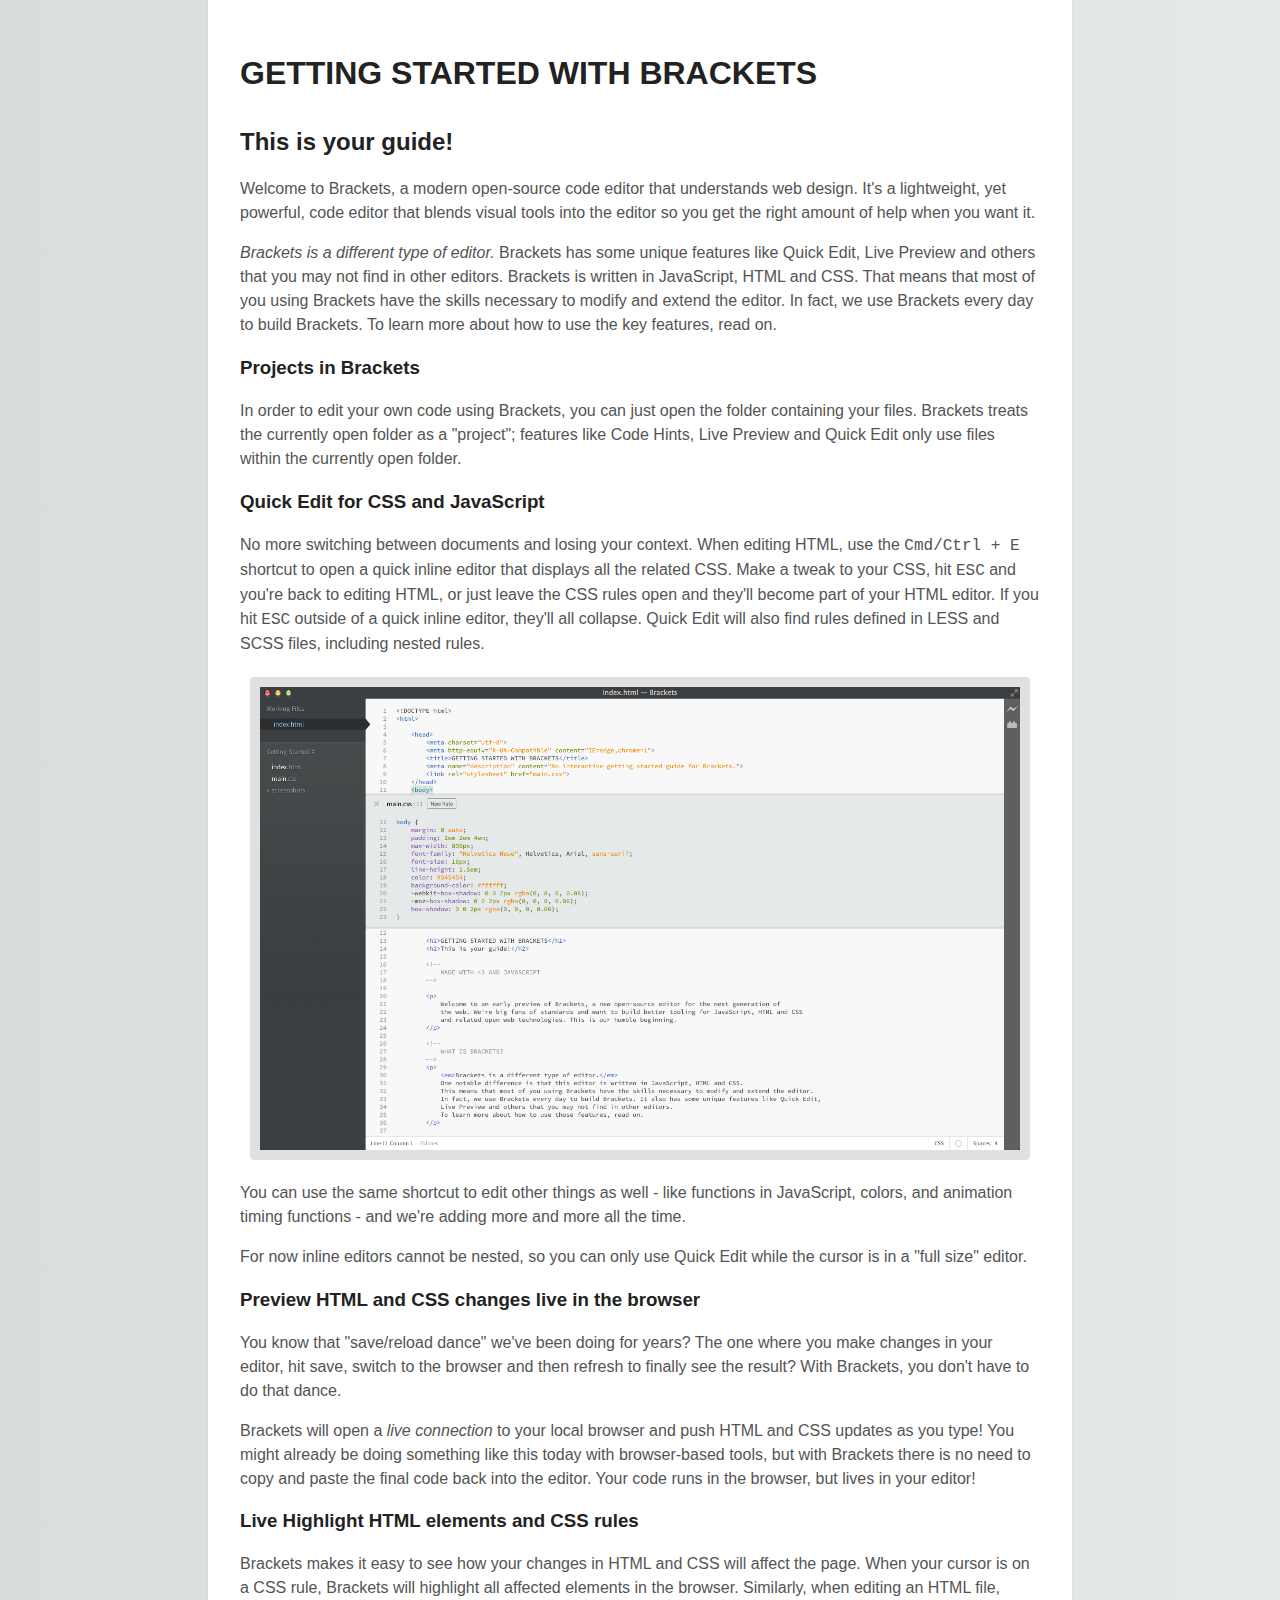
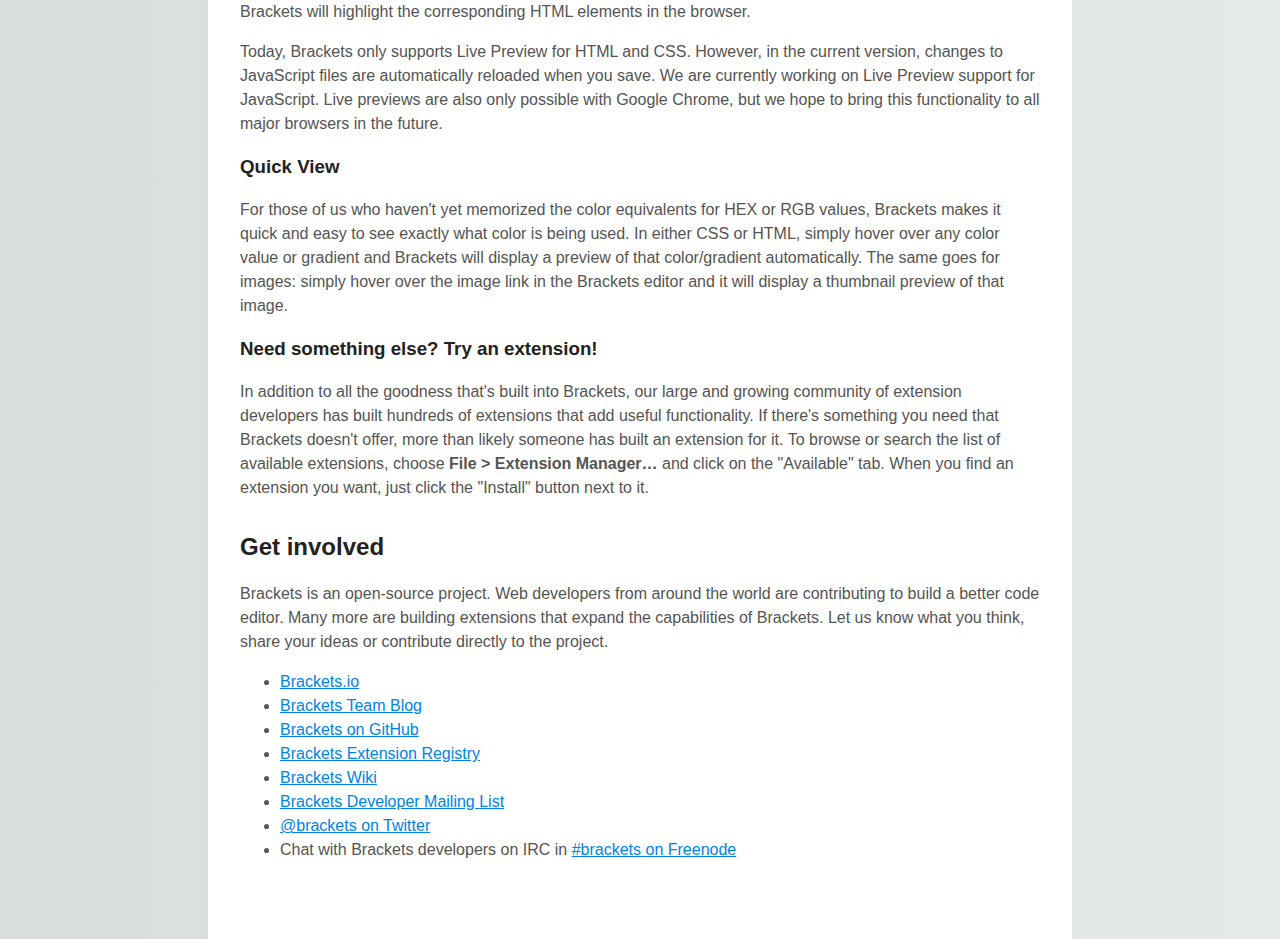
==== index.html @ 845dfa9a "html" ====
<!DOCTYPE html>
<html>
    
    <head>
        <meta charset="utf-8">
        <meta http-equiv="X-UA-Compatible" content="IE=edge">
        <title>GETTING STARTED WITH BRACKETS</title>
        <meta name="description" content="An interactive getting started guide for Brackets.">
        <link rel="stylesheet" href="main.css">
    </head>
    <body>
        
        <h1>GETTING STARTED WITH BRACKETS</h1>
        <h2>This is your guide!</h2>
        
        <!--
            MADE WITH <3 AND JAVASCRIPT
        -->
        
        <p>
            Welcome to Brackets, a modern open-source code editor that understands web design. It's a lightweight,
            yet powerful, code editor that blends visual tools into the editor so you get the right amount of help
            when you want it.
        </p>
        
        <!--
            WHAT IS BRACKETS?
        -->
        <p>
            <em>Brackets is a different type of editor.</em>
            Brackets has some unique features like Quick Edit, Live Preview and others that you may not find in other
            editors. Brackets is written in JavaScript, HTML and CSS. That means that most of you using Brackets
            have the skills necessary to modify and extend the editor. In fact, we use Brackets every day to build
            Brackets. To learn more about how to use the key features, read on.
        </p>
        
        <!--
            GET STARTED WITH YOUR OWN FILES
        -->
        
        <h3>Projects in Brackets</h3>
        <p>
            In order to edit your own code using Brackets, you can just open the folder containing your files.
            Brackets treats the currently open folder as a "project"; features like Code Hints, Live Preview and
            Quick Edit only use files within the currently open folder.
        </p>
        
        <samp>
            Once you're ready to get out of this sample project and edit your own code, you can use the dropdown
            in the left sidebar to switch folders. Right now, the dropdown says "Getting Started" - that's the
            folder containing the file you're looking at right now. Click on the dropdown and choose "Open Folder…"
            to open your own folder.
            You can also use the dropdown later to switch back to folders you've opened previously, including this
            sample project.
        </samp>
        
        <!--
            THE RELATIONSHIP BETWEEN HTML, CSS AND JAVASCRIPT
        -->
        <h3>Quick Edit for CSS and JavaScript</h3>
        <p>
            No more switching between documents and losing your context. When editing HTML, use the
            <kbd>Cmd/Ctrl + E</kbd> shortcut to open a quick inline editor that displays all the related CSS.
            Make a tweak to your CSS, hit <kbd>ESC</kbd> and you're back to editing HTML, or just leave the
            CSS rules open and they'll become part of your HTML editor. If you hit <kbd>ESC</kbd> outside of
            a quick inline editor, they'll all collapse. Quick Edit will also find rules defined in LESS and
            SCSS files, including nested rules.
        </p>
        
        <samp>
            Want to see it in action? Place your cursor on the <!-- <samp> --> tag above and press
            <kbd>Cmd/Ctrl + E</kbd>. You should see a CSS quick editor appear above, showing the CSS rule that
            applies to it. Quick Edit works in class and id attributes as well. You can use it with your
            LESS and SCSS files also.
            
            You can create new rules the same way. Click in one of the <!-- <p> --> tags above and press
            <kbd>Cmd/Ctrl + E</kbd>. There are no rules for it right now, but you can click the New Rule
            button to add a new rule for <!-- <p> -->.
        </samp>
        
        <a href="screenshots/quick-edit.png">
            <img alt="A screenshot showing CSS Quick Edit" src="screenshots/quick-edit.png" />
        </a>
        
        <p>
            You can use the same shortcut to edit other things as well - like functions in JavaScript,
            colors, and animation timing functions - and we're adding more and more all the time.
        </p>
        <p>
            For now inline editors cannot be nested, so you can only use Quick Edit while the cursor
            is in a "full size" editor.
        </p>
        
        <!--
            LIVE PREVIEW
        -->
        <h3>Preview HTML and CSS changes live in the browser</h3>
        <p>
            You know that "save/reload dance" we've been doing for years? The one where you make changes in
            your editor, hit save, switch to the browser and then refresh to finally see the result?
            With Brackets, you don't have to do that dance.
        </p>
        <p>
            Brackets will open a <em>live connection</em> to your local browser and push HTML and CSS updates as you
            type! You might already be doing something like this today with browser-based tools, but with Brackets
            there is no need to copy and paste the final code back into the editor. Your code runs in the
            browser, but lives in your editor!
        </p>
        
        <h3>Live Highlight HTML elements and CSS rules</h3>
        <p>
            Brackets makes it easy to see how your changes in HTML and CSS will affect the page. When your cursor
            is on a CSS rule, Brackets will highlight all affected elements in the browser. Similarly, when editing
            an HTML file, Brackets will highlight the corresponding HTML elements in the browser.
        </p>
        
        <samp>
            If you have Google Chrome installed, you can try this out yourself. Click on the lightning bolt
            icon in the top right corner of your Brackets window or hit <kbd>Cmd/Ctrl + Alt + P</kbd>. When
            Live Preview is enabled on an HTML document, all linked CSS documents can be edited in real-time.
            The icon will change from gray to gold when Brackets establishes a connection to your browser.
            
            Now, place your cursor on the <!-- <img> --> tag above. Notice the blue highlight that appears
            around the image in Chrome. Next, use <kbd>Cmd/Ctrl + E</kbd> to open up the defined CSS rules.
            Try changing the size of the border from 10px to 20px or change the background
            color from "transparent" to "hotpink". If you have Brackets and your browser running side-by-side, you
            will see your changes instantly reflected in your browser. Cool, right?
        </samp>
        
        <p class="note">
            Today, Brackets only supports Live Preview for HTML and CSS. However, in the current version, changes to
            JavaScript files are automatically reloaded when you save. We are currently working on Live Preview
            support for JavaScript. Live previews are also only possible with Google Chrome, but we hope
            to bring this functionality to all major browsers in the future.
        </p>
        
        <h3>Quick View</h3>
        <p>
            For those of us who haven't yet memorized the color equivalents for HEX or RGB values, Brackets makes
            it quick and easy to see exactly what color is being used. In either CSS or HTML, simply hover over any
            color value or gradient and Brackets will display a preview of that color/gradient automatically. The
            same goes for images: simply hover over the image link in the Brackets editor and it will display a
            thumbnail preview of that image.
        </p>
        
        <samp>
            To try out Quick View for yourself, place your cursor on the <!-- <body> --> tag at the top of this
            document and press <kbd>Cmd/Ctrl + E</kbd> to open a CSS quick editor. Now simply hover over any of the
            color values within the CSS. You can also see it in action on gradients by opening a CSS quick editor
            on the <!-- <html> --> tag and hovering over any of the background image values. To try out the image
            preview, place your cursor over the screenshot image included earlier in this document.
        </samp>
        
        <h3>Need something else? Try an extension!</h3>
        <p>
            In addition to all the goodness that's built into Brackets, our large and growing community of
            extension developers has built hundreds of extensions that add useful functionality. If there's
            something you need that Brackets doesn't offer, more than likely someone has built an extension for
            it. To browse or search the list of available extensions, choose <strong>File > Extension
            Manager…</strong> and click on the "Available" tab. When you find an extension you want, just click
            the "Install" button next to it.
        </p>
        
        <!--
            LET US KNOW WHAT YOU THINK
        -->
        <h2>Get involved</h2>
        <p>
            Brackets is an open-source project. Web developers from around the world are contributing to build
            a better code editor. Many more are building extensions that expand the capabilities of Brackets.
            Let us know what you think, share your ideas or contribute directly to the project.
        </p>
        <ul>
            <li><a href="http://brackets.io">Brackets.io</a></li>
            <li><a href="http://blog.brackets.io">Brackets Team Blog</a></li>
            <li><a href="https://github.com/adobe/brackets">Brackets on GitHub</a></li>
            <li><a href="https://brackets-registry.aboutweb.com">Brackets Extension Registry</a></li>
            <li><a href="https://github.com/adobe/brackets/wiki">Brackets Wiki</a></li>
            <li><a href="https://groups.google.com/forum/#!forum/brackets-dev">Brackets Developer Mailing List</a></li>
            <li><a href="https://twitter.com/brackets">@brackets on Twitter</a></li>
            <li>Chat with Brackets developers on IRC in <a href="http://webchat.freenode.net/?channels=brackets&uio=d4">#brackets on Freenode</a></li>
        </ul>
        
    </body>
</html>
<!--

    [[[[[[[[[[[[[[[      ]]]]]]]]]]]]]]]
    [::::::::::::::      ::::::::::::::]
    [::::::::::::::      ::::::::::::::]
    [::::::[[[[[[[:      :]]]]]]]::::::]
    [:::::[                      ]:::::]
    [:::::[                      ]:::::]
    [:::::[                      ]:::::]
    [:::::[                      ]:::::]
    [:::::[     CODE THE WEB     ]:::::]
    [:::::[  http://brackets.io  ]:::::]
    [:::::[                      ]:::::]
    [:::::[                      ]:::::]
    [:::::[                      ]:::::]
    [:::::[                      ]:::::]
    [::::::[[[[[[[:      :]]]]]]]::::::]
    [::::::::::::::      ::::::::::::::]
    [::::::::::::::      ::::::::::::::]
    [[[[[[[[[[[[[[[      ]]]]]]]]]]]]]]]

-->
---- main.css ----
html {
    background: #e6e9e9;
    background-image: linear-gradient(270deg, rgb(230, 233, 233) 0%, rgb(216, 221, 221) 100%);
    -webkit-font-smoothing: antialiased;
}

body {
    background: #fff;
    box-shadow: 0 0 2px rgba(0, 0, 0, 0.06);
    color: #545454;
    font-family: "Helvetica Neue", Helvetica, Arial, sans-serif;
    font-size: 16px;
    line-height: 1.5;
    margin: 0 auto;
    max-width: 800px;
    padding: 2em 2em 4em;
}

h1, h2, h3, h4, h5, h6 {
    color: #222;
    font-weight: 600;
    line-height: 1.3;
}

h2 {
    margin-top: 1.3em;
}

a {
    color: #0083e8;
}

b, strong {
    font-weight: 600;
}

samp {
    display: none;
}

img {
    animation: colorize 2s cubic-bezier(0, 0, .78, .36) 1;
    background: transparent;
    border: 10px solid rgba(0, 0, 0, 0.12);
    border-radius: 4px;
    display: block;
    margin: 1.3em auto;
    max-width: 95%;
}

@keyframes colorize {
    0% {
        -webkit-filter: grayscale(100%);
        filter: grayscale(100%);
    }
    100% {
        -webkit-filter: grayscale(0%);
        filter: grayscale(0%);
    }
}
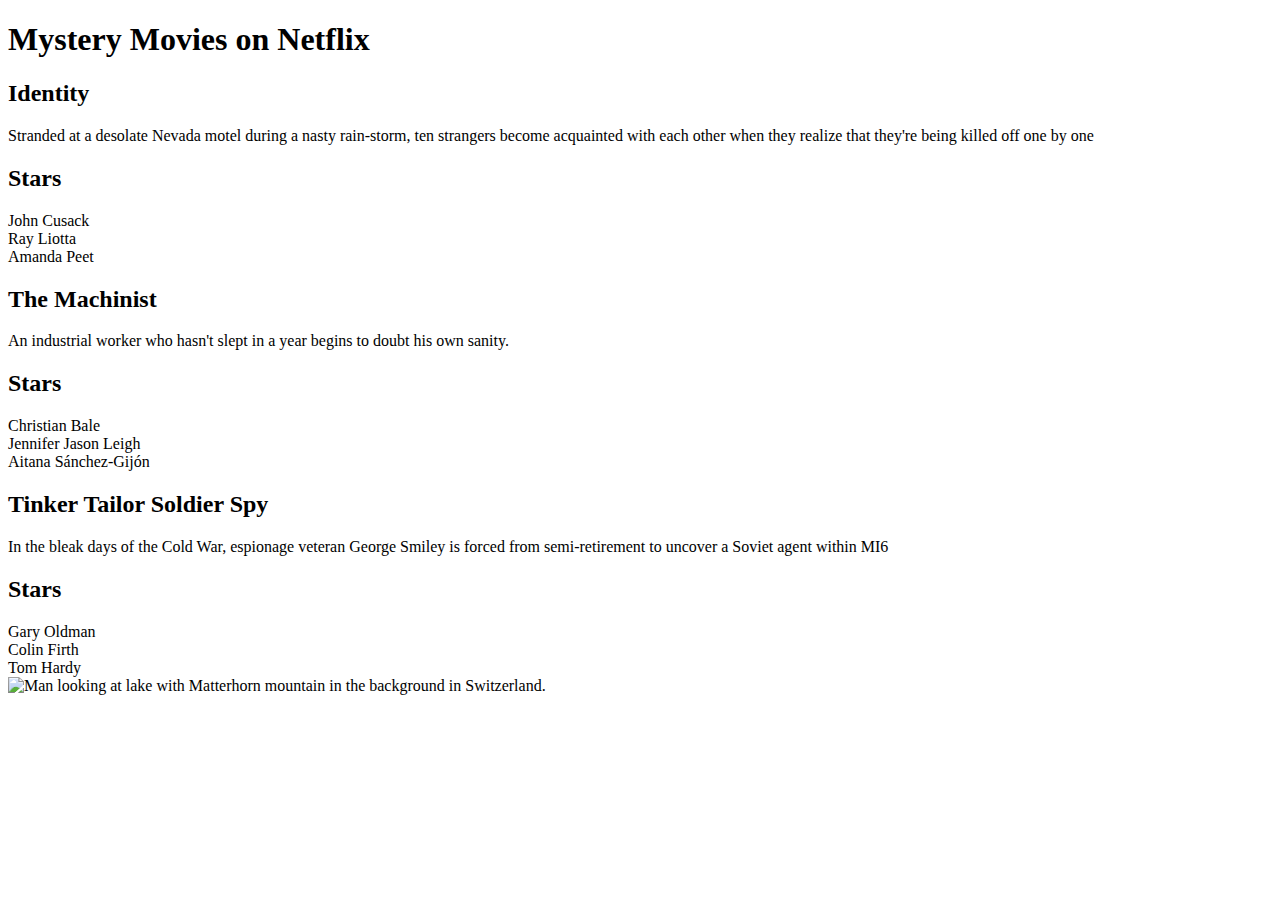
==== commit c34cbcaf: "Learn to Code Day1" ====
--- a/index.html
+++ b/index.html
@@ -1,207 +1,45 @@
 <!DOCTYPE html>
-<html>
-    
-    <head>
-        <meta charset="utf-8">
-        <meta http-equiv="X-UA-Compatible" content="IE=edge">
-        <title>GETTING STARTED WITH BRACKETS</title>
-        <meta name="description" content="An interactive getting started guide for Brackets.">
-        <link rel="stylesheet" href="main.css">
-    </head>
-    <body>
-        
-        <h1>GETTING STARTED WITH BRACKETS</h1>
-        <h2>This is your guide!</h2>
-        
-        <!--
-            MADE WITH <3 AND JAVASCRIPT
-        -->
-        
-        <p>
-            Welcome to Brackets, a modern open-source code editor that understands web design. It's a lightweight,
-            yet powerful, code editor that blends visual tools into the editor so you get the right amount of help
-            when you want it.
-        </p>
-        
-        <!--
-            WHAT IS BRACKETS?
-        -->
-        <p>
-            <em>Brackets is a different type of editor.</em>
-            Brackets has some unique features like Quick Edit, Live Preview and others that you may not find in other
-            editors. Brackets is written in JavaScript, HTML and CSS. That means that most of you using Brackets
-            have the skills necessary to modify and extend the editor. In fact, we use Brackets every day to build
-            Brackets. To learn more about how to use the key features, read on.
-        </p>
-        
-        <!--
-            GET STARTED WITH YOUR OWN FILES
-        -->
-        
-        <h3>Projects in Brackets</h3>
-        <p>
-            In order to edit your own code using Brackets, you can just open the folder containing your files.
-            Brackets treats the currently open folder as a "project"; features like Code Hints, Live Preview and
-            Quick Edit only use files within the currently open folder.
-        </p>
-        
-        <samp>
-            Once you're ready to get out of this sample project and edit your own code, you can use the dropdown
-            in the left sidebar to switch folders. Right now, the dropdown says "Getting Started" - that's the
-            folder containing the file you're looking at right now. Click on the dropdown and choose "Open Folder…"
-            to open your own folder.
-            You can also use the dropdown later to switch back to folders you've opened previously, including this
-            sample project.
-        </samp>
-        
-        <!--
-            THE RELATIONSHIP BETWEEN HTML, CSS AND JAVASCRIPT
-        -->
-        <h3>Quick Edit for CSS and JavaScript</h3>
-        <p>
-            No more switching between documents and losing your context. When editing HTML, use the
-            <kbd>Cmd/Ctrl + E</kbd> shortcut to open a quick inline editor that displays all the related CSS.
-            Make a tweak to your CSS, hit <kbd>ESC</kbd> and you're back to editing HTML, or just leave the
-            CSS rules open and they'll become part of your HTML editor. If you hit <kbd>ESC</kbd> outside of
-            a quick inline editor, they'll all collapse. Quick Edit will also find rules defined in LESS and
-            SCSS files, including nested rules.
-        </p>
-        
-        <samp>
-            Want to see it in action? Place your cursor on the <!-- <samp> --> tag above and press
-            <kbd>Cmd/Ctrl + E</kbd>. You should see a CSS quick editor appear above, showing the CSS rule that
-            applies to it. Quick Edit works in class and id attributes as well. You can use it with your
-            LESS and SCSS files also.
-            
-            You can create new rules the same way. Click in one of the <!-- <p> --> tags above and press
-            <kbd>Cmd/Ctrl + E</kbd>. There are no rules for it right now, but you can click the New Rule
-            button to add a new rule for <!-- <p> -->.
-        </samp>
-        
-        <a href="screenshots/quick-edit.png">
-            <img alt="A screenshot showing CSS Quick Edit" src="screenshots/quick-edit.png" />
-        </a>
-        
-        <p>
-            You can use the same shortcut to edit other things as well - like functions in JavaScript,
-            colors, and animation timing functions - and we're adding more and more all the time.
-        </p>
-        <p>
-            For now inline editors cannot be nested, so you can only use Quick Edit while the cursor
-            is in a "full size" editor.
-        </p>
-        
-        <!--
-            LIVE PREVIEW
-        -->
-        <h3>Preview HTML and CSS changes live in the browser</h3>
-        <p>
-            You know that "save/reload dance" we've been doing for years? The one where you make changes in
-            your editor, hit save, switch to the browser and then refresh to finally see the result?
-            With Brackets, you don't have to do that dance.
-        </p>
-        <p>
-            Brackets will open a <em>live connection</em> to your local browser and push HTML and CSS updates as you
-            type! You might already be doing something like this today with browser-based tools, but with Brackets
-            there is no need to copy and paste the final code back into the editor. Your code runs in the
-            browser, but lives in your editor!
-        </p>
-        
-        <h3>Live Highlight HTML elements and CSS rules</h3>
-        <p>
-            Brackets makes it easy to see how your changes in HTML and CSS will affect the page. When your cursor
-            is on a CSS rule, Brackets will highlight all affected elements in the browser. Similarly, when editing
-            an HTML file, Brackets will highlight the corresponding HTML elements in the browser.
-        </p>
-        
-        <samp>
-            If you have Google Chrome installed, you can try this out yourself. Click on the lightning bolt
-            icon in the top right corner of your Brackets window or hit <kbd>Cmd/Ctrl + Alt + P</kbd>. When
-            Live Preview is enabled on an HTML document, all linked CSS documents can be edited in real-time.
-            The icon will change from gray to gold when Brackets establishes a connection to your browser.
-            
-            Now, place your cursor on the <!-- <img> --> tag above. Notice the blue highlight that appears
-            around the image in Chrome. Next, use <kbd>Cmd/Ctrl + E</kbd> to open up the defined CSS rules.
-            Try changing the size of the border from 10px to 20px or change the background
-            color from "transparent" to "hotpink". If you have Brackets and your browser running side-by-side, you
-            will see your changes instantly reflected in your browser. Cool, right?
-        </samp>
-        
-        <p class="note">
-            Today, Brackets only supports Live Preview for HTML and CSS. However, in the current version, changes to
-            JavaScript files are automatically reloaded when you save. We are currently working on Live Preview
-            support for JavaScript. Live previews are also only possible with Google Chrome, but we hope
-            to bring this functionality to all major browsers in the future.
-        </p>
-        
-        <h3>Quick View</h3>
-        <p>
-            For those of us who haven't yet memorized the color equivalents for HEX or RGB values, Brackets makes
-            it quick and easy to see exactly what color is being used. In either CSS or HTML, simply hover over any
-            color value or gradient and Brackets will display a preview of that color/gradient automatically. The
-            same goes for images: simply hover over the image link in the Brackets editor and it will display a
-            thumbnail preview of that image.
-        </p>
-        
-        <samp>
-            To try out Quick View for yourself, place your cursor on the <!-- <body> --> tag at the top of this
-            document and press <kbd>Cmd/Ctrl + E</kbd> to open a CSS quick editor. Now simply hover over any of the
-            color values within the CSS. You can also see it in action on gradients by opening a CSS quick editor
-            on the <!-- <html> --> tag and hovering over any of the background image values. To try out the image
-            preview, place your cursor over the screenshot image included earlier in this document.
-        </samp>
-        
-        <h3>Need something else? Try an extension!</h3>
-        <p>
-            In addition to all the goodness that's built into Brackets, our large and growing community of
-            extension developers has built hundreds of extensions that add useful functionality. If there's
-            something you need that Brackets doesn't offer, more than likely someone has built an extension for
-            it. To browse or search the list of available extensions, choose <strong>File > Extension
-            Manager…</strong> and click on the "Available" tab. When you find an extension you want, just click
-            the "Install" button next to it.
-        </p>
-        
-        <!--
-            LET US KNOW WHAT YOU THINK
-        -->
-        <h2>Get involved</h2>
-        <p>
-            Brackets is an open-source project. Web developers from around the world are contributing to build
-            a better code editor. Many more are building extensions that expand the capabilities of Brackets.
-            Let us know what you think, share your ideas or contribute directly to the project.
-        </p>
-        <ul>
-            <li><a href="http://brackets.io">Brackets.io</a></li>
-            <li><a href="http://blog.brackets.io">Brackets Team Blog</a></li>
-            <li><a href="https://github.com/adobe/brackets">Brackets on GitHub</a></li>
-            <li><a href="https://brackets-registry.aboutweb.com">Brackets Extension Registry</a></li>
-            <li><a href="https://github.com/adobe/brackets/wiki">Brackets Wiki</a></li>
-            <li><a href="https://groups.google.com/forum/#!forum/brackets-dev">Brackets Developer Mailing List</a></li>
-            <li><a href="https://twitter.com/brackets">@brackets on Twitter</a></li>
-            <li>Chat with Brackets developers on IRC in <a href="http://webchat.freenode.net/?channels=brackets&uio=d4">#brackets on Freenode</a></li>
-        </ul>
-        
-    </body>
+<html lang="en">
+
+<head>
+    <meta charset="utf-8">
+    <meta name="description" content="Watch TV shows and movies free online. Stream episodes of Family Guy, Grey's Anatomy, SNL, Modern Family and many more hit shows." />
+    <title>Brian's Sample HTML Page</title>
+</head>
+
+<body>
+    <!-- WEB PAGE CONTENT HERE -->
+</body>
+
+<h1>Mystery Movies on Netflix</h1>
+<h2>Identity</h2>
+
+<p>Stranded at a desolate Nevada motel during a nasty rain-storm, ten strangers become acquainted with each other when they realize that they're being killed off one by one</p>
+
+<h2>Stars</h2>
+<li>John Cusack</li>
+<li>Ray Liotta</li>
+<li>Amanda Peet</li>
+
+<h2>The Machinist</h2>
+
+<p>An industrial worker who hasn't slept in a year begins to doubt his own sanity.</p>
+
+<h2>Stars</h2>
+<li>Christian Bale</li>
+<li>Jennifer Jason Leigh</li>
+<li>Aitana Sánchez-Gijón</li>
+
+<h2>Tinker Tailor Soldier Spy</h2>
+
+<p>In the bleak days of the Cold War, espionage veteran George Smiley is forced from semi-retirement to uncover a Soviet agent within MI6</p>
+
+<h2>Stars</h2>
+
+<li>Gary Oldman</li>
+<li>Colin Firth</li>
+<li>Tom Hardy</li>
+
+<img src="https://images.unsplash.com/photo-1441716844725-09cedc13a4e7" width="640" height="425" alt="Man looking at lake with Matterhorn mountain in the background in Switzerland.">
+
 </html>
-<!--
-
-    [[[[[[[[[[[[[[[      ]]]]]]]]]]]]]]]
-    [::::::::::::::      ::::::::::::::]
-    [::::::::::::::      ::::::::::::::]
-    [::::::[[[[[[[:      :]]]]]]]::::::]
-    [:::::[                      ]:::::]
-    [:::::[                      ]:::::]
-    [:::::[                      ]:::::]
-    [:::::[                      ]:::::]
-    [:::::[     CODE THE WEB     ]:::::]
-    [:::::[  http://brackets.io  ]:::::]
-    [:::::[                      ]:::::]
-    [:::::[                      ]:::::]
-    [:::::[                      ]:::::]
-    [:::::[                      ]:::::]
-    [::::::[[[[[[[:      :]]]]]]]::::::]
-    [::::::::::::::      ::::::::::::::]
-    [::::::::::::::      ::::::::::::::]
-    [[[[[[[[[[[[[[[      ]]]]]]]]]]]]]]]
-
--->
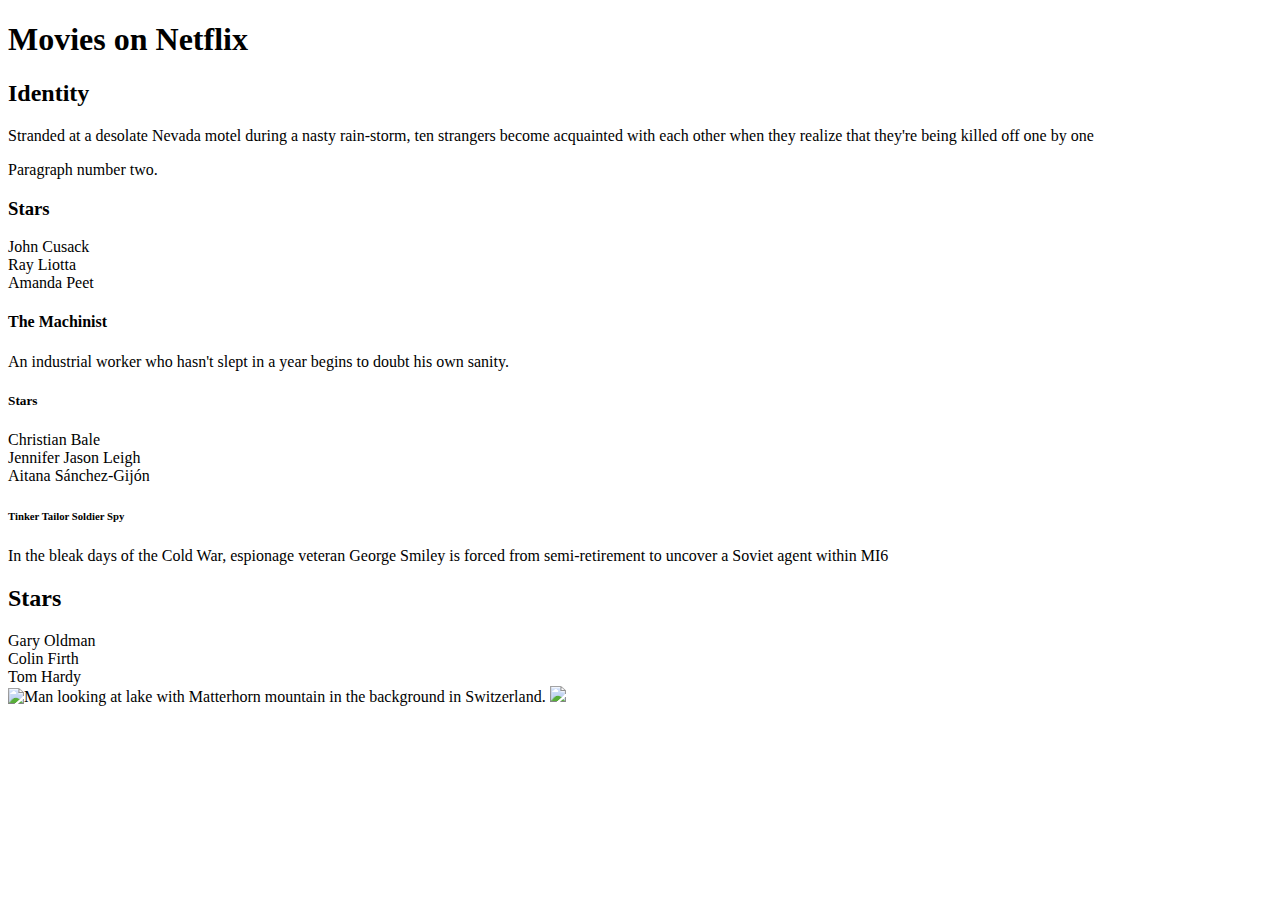
==== commit 2e263678: "Week 2 changes" ====
--- a/index.html
+++ b/index.html
@@ -11,26 +11,28 @@
     <!-- WEB PAGE CONTENT HERE -->
 </body>
 
-<h1>Mystery Movies on Netflix</h1>
+<h1>Movies on Netflix</h1>
 <h2>Identity</h2>
 
 <p>Stranded at a desolate Nevada motel during a nasty rain-storm, ten strangers become acquainted with each other when they realize that they're being killed off one by one</p>
 
-<h2>Stars</h2>
+<p>Paragraph number two.</p>
+
+<h3>Stars</h3>
 <li>John Cusack</li>
 <li>Ray Liotta</li>
 <li>Amanda Peet</li>
 
-<h2>The Machinist</h2>
+<h4>The Machinist</h4>
 
 <p>An industrial worker who hasn't slept in a year begins to doubt his own sanity.</p>
 
-<h2>Stars</h2>
+<h5>Stars</h5>
 <li>Christian Bale</li>
 <li>Jennifer Jason Leigh</li>
 <li>Aitana Sánchez-Gijón</li>
 
-<h2>Tinker Tailor Soldier Spy</h2>
+<h6>Tinker Tailor Soldier Spy</h6>
 
 <p>In the bleak days of the Cold War, espionage veteran George Smiley is forced from semi-retirement to uncover a Soviet agent within MI6</p>
 
@@ -42,4 +44,9 @@
 
 <img src="https://images.unsplash.com/photo-1441716844725-09cedc13a4e7" width="640" height="425" alt="Man looking at lake with Matterhorn mountain in the background in Switzerland.">
 
+<a href="https://www.apple.com/" target="_blank">
+  <img
+src="https://upload.wikimedia.org/wikipedia/commons/thumb/f/fa/Apple_logo_black.svg/2000px-Apple_logo_black.svg.png" width=" 60">
+</a>
+
 </html>
